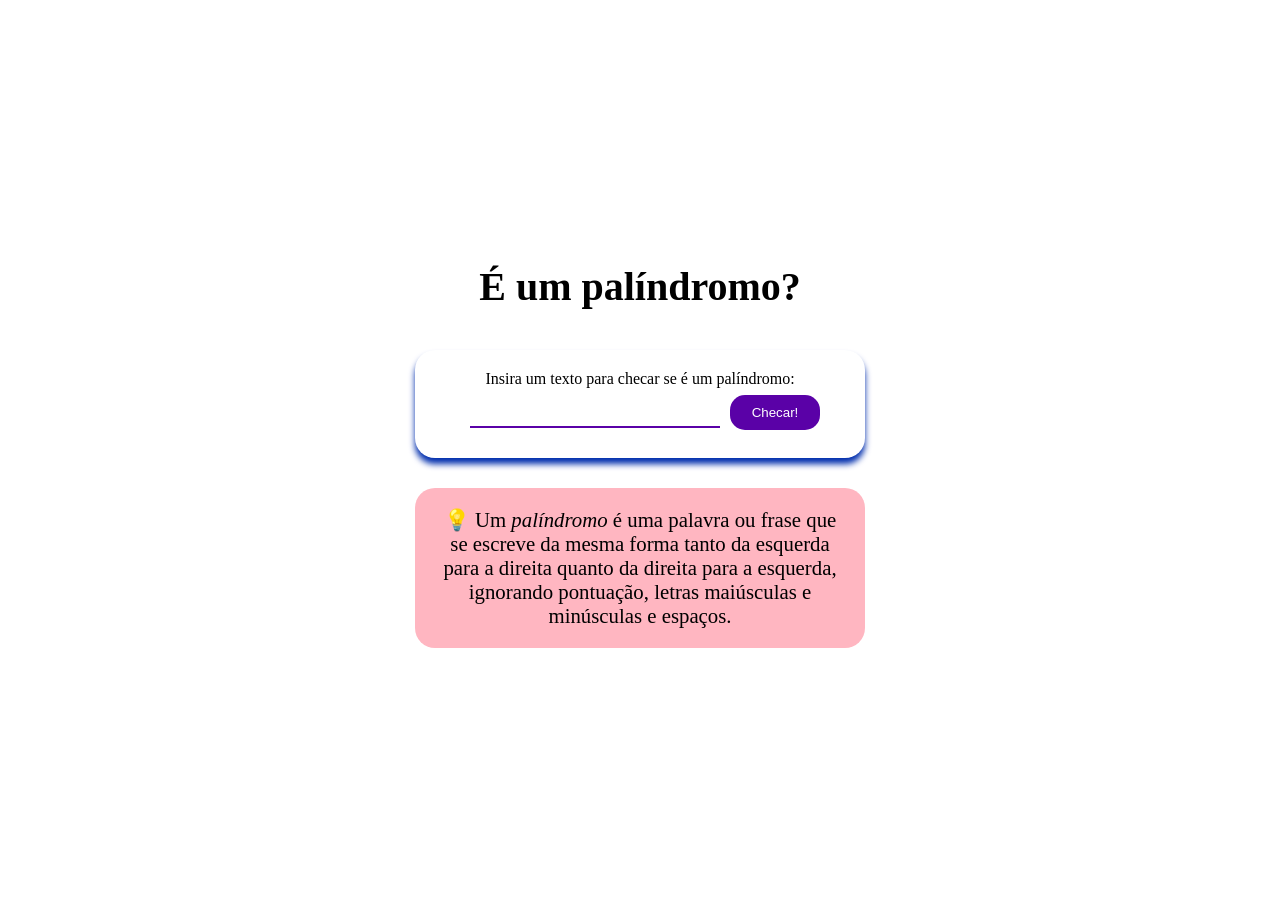
==== palindrome_checker/index.html @ eef17c5f "funcionalidades" ====
<!DOCTYPE html>
<html lang="en">
<head>
    <meta charset="UTF-8">
    <meta name="viewport" content="width=device-width, initial-scale=1.0">
    <title>É um palíndromo?</title>
    <link rel="stylesheet" href="style.css">
</head>
<body>
    <main class="container">
        <h1 class="title">É um palíndromo?</h1>
        <div class="palindrome-div">
            <label for="text-input">Insira um texto para checar se é um palíndromo:
            </label>
            <input class="palindrome-input" id="text-input" value="" type="text">
            <button class="palindrome-btn" id="check-btn">Checar!</button>
            <div class="results-div" id="result"><p class="user-input hidden"></p></div>
          </div>
        <div class="palindrome-definition-div">
            <p class="palindrome-definition">
              <span role="img" aria-label="light-bulb">💡</span>
                Um <dfn>palíndromo</dfn> é uma palavra ou frase que se escreve da mesma forma tanto da esquerda para a direita quanto da direita para a esquerda, ignorando pontuação, letras maiúsculas e minúsculas e espaços.
            </p>
          </div>
    </main>
    <script src="script.js"></script>
</body>
</html>
---- palindrome_checker/style.css ----
* {
    margin: 0;
    padding: 0;
    box-sizing: border-box;
  }
  .container {
    width: 100%;
    min-height: 100vh;
    position: relative;
    display: flex;
    align-items: center;
    justify-content: center;
    flex-direction: column;
  }
  .palindrome-div {
    width: min(100vw, 450px);
    min-height: 100px;
    border-radius: 20px;
    display: flex;
    align-items: center;
    justify-content: center;
    flex-wrap: wrap;
    padding: 20px;
    margin: 10px 0;
    background-color: white;
    box-shadow: 0 6px 6px #002ead;
  }

  .palindrome-definition-div {
    width: min(100vw, 450px);
    font-size: 1.3rem;
    min-height: 140px;
    background-color: lightpink;
    margin-top: 20px;
    padding: 20px;
    border-radius: 20px;
    display: flex;
    align-items: center;
    justify-content: center;
  }
  
  .palindrome-definition {
    vertical-align: middle;
    text-align: center;
  }
  .hidden {
    display: none;
  }
  .palindrome-btn {
    width: 90px;
    border: none;
    padding: 10px;
    border-radius: 15px;
    background-color: #5a01a7;
    color: #fff;
    cursor: pointer;
  }
  .palindrome-input {
    height: 30px;
    width: 250px;
    text-align: center;
    font-size: 1.2rem;
    margin: 10px;
    border: none;
    border-bottom: 2px solid #5a01a7;
  }
  .title {
    text-align: center;
    padding: 10px 0;
    font-size: 2.5rem;
    margin-bottom: 20px;
  }
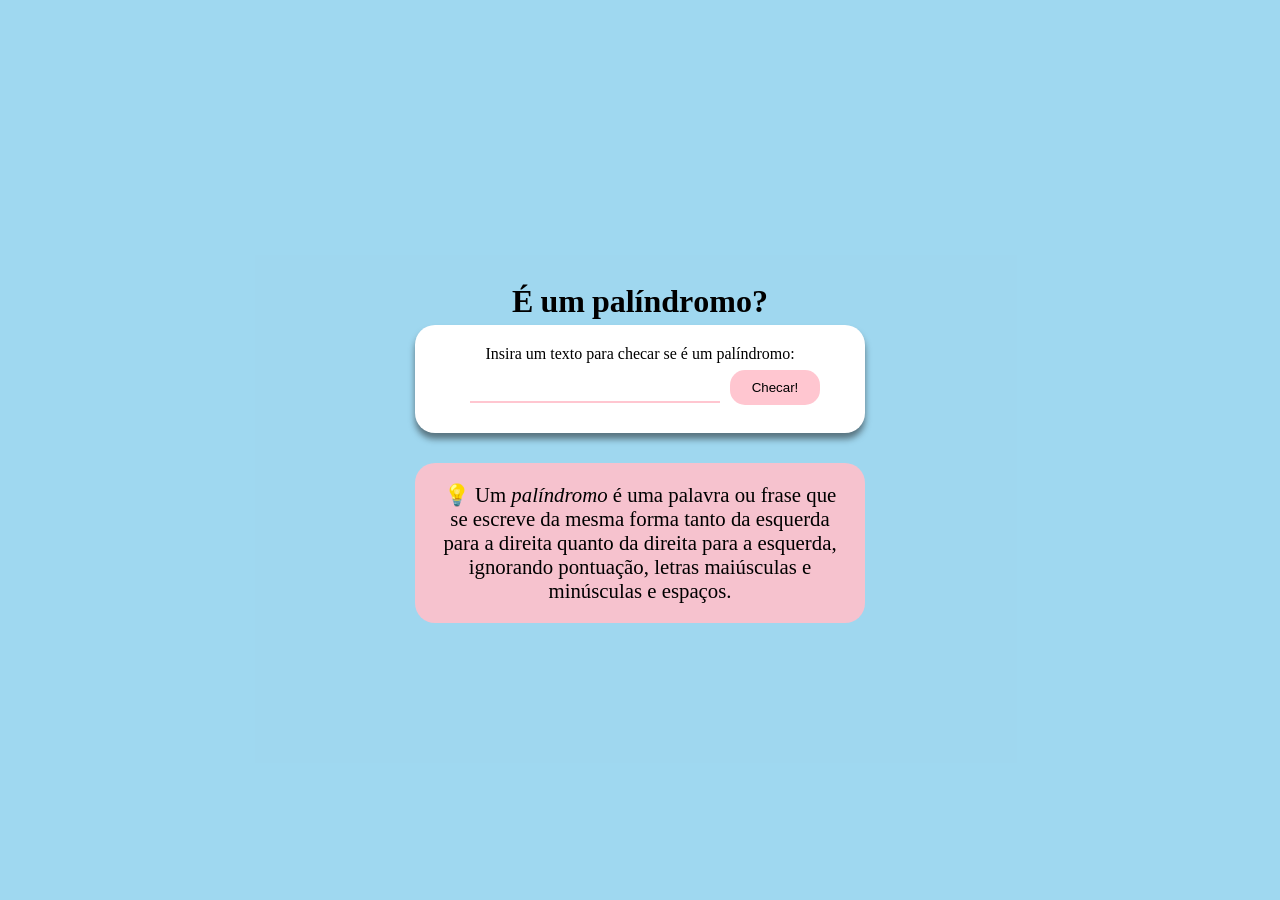
==== commit ea188ea4: "title animation" ====
--- a/palindrome_checker/index.html
+++ b/palindrome_checker/index.html
@@ -1,5 +1,5 @@
 <!DOCTYPE html>
-<html lang="en">
+<html lang="en" onload="animateTitle()">
 <head>
     <meta charset="UTF-8">
     <meta name="viewport" content="width=device-width, initial-scale=1.0">
@@ -8,7 +8,7 @@
 </head>
 <body>
     <main class="container">
-        <h1 class="title">É um palíndromo?</h1>
+        <h1 id="title">É um palíndromo?</h1>
         <div class="palindrome-div">
             <label for="text-input">Insira um texto para checar se é um palíndromo:
             </label>
--- a/palindrome_checker/style.css
+++ b/palindrome_checker/style.css
@@ -3,6 +3,9 @@
     padding: 0;
     box-sizing: border-box;
   }
+main{
+  background-color: rgba(135,206,236,0.8);
+}
   .container {
     width: 100%;
     min-height: 100vh;
@@ -23,14 +26,15 @@
     padding: 20px;
     margin: 10px 0;
     background-color: white;
-    box-shadow: 0 6px 6px #002ead;
+    box-shadow: 0 6px 6px rgba(20,20,20,0.5);
+  
   }
 
   .palindrome-definition-div {
     width: min(100vw, 450px);
     font-size: 1.3rem;
     min-height: 140px;
-    background-color: lightpink;
+    background-color: rgba(255,192,203,0.9);
     margin-top: 20px;
     padding: 20px;
     border-radius: 20px;
@@ -51,8 +55,8 @@
     border: none;
     padding: 10px;
     border-radius: 15px;
-    background-color: #5a01a7;
-    color: #fff;
+    background-color: rgba(255,192,203,0.9);
+    color: #000;
     cursor: pointer;
   }
   .palindrome-input {
@@ -62,11 +66,27 @@
     font-size: 1.2rem;
     margin: 10px;
     border: none;
-    border-bottom: 2px solid #5a01a7;
+    border-bottom: 2px solid rgba(255,192,203,0.9);
   }
   .title {
     text-align: center;
     padding: 10px 0;
     font-size: 2.5rem;
     margin-bottom: 20px;
-  }+  }
+  #title span {
+    display: inline-block;
+    animation: fadeInUp 2s ease-in-out forwards;
+    animation-iteration-count: infinite;
+  }
+  
+  @keyframes fadeInUp {
+    0% {
+      transform: translateY(5px);
+    }
+    50% {
+      transform: translateY(0);
+    }
+    100% {
+      transform: translateY(5px);
+  }}
